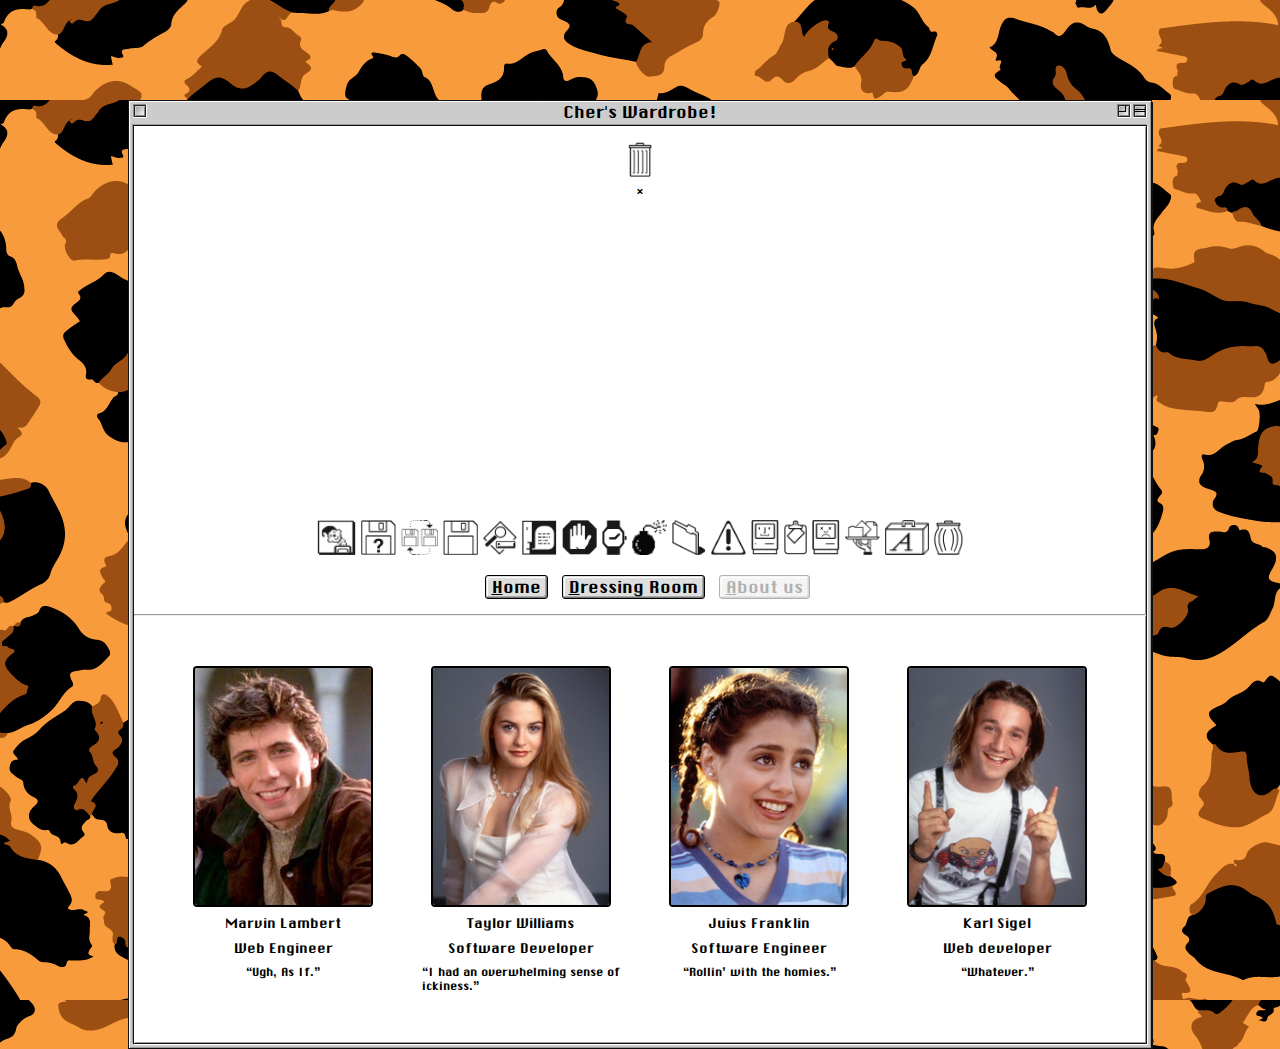
==== about-us/index.html @ 8d47fd14 "Create index.html" ====
<!DOCTYPE html>
<html lang="en">

<head>
	<meta charset="UTF-8" />
	<title>C H E R S  W A R D R O B E</title>
	<link rel="shortcut icon" href="../assets/img/favicon.ico" />
	<link rel="stylesheet" href="../styles/base.css" />
	<link rel="stylesheet" href="../styles/style.css" />
	<link rel="stylesheet" href="./about-us.css" />
</head>

<body>
	<content>
		<!-- Mac '87 Window Layout -->
		<div id="content" class="content">
			<div class="control-box close-box">
				<a class="control-box-inner"></a>
			</div>
			<div class="control-box zoom-box">
				<div class="control-box-inner">
					<div class="zoom-box-inner"></div>
				</div>
			</div>
			<div class="control-box windowshade-box">

				<div class="control-box-inner">
					<div class="windowshade-box-inner"></div>
				</div>
			</div>

                <!-- Header -->
				<h1 class="title">Cher's Wardrobe!</h1>
				<div class="inner">
					<div class="icon">
						
						
					<!-- Easter Egg Trashcan -->
					<a href="#popup1"><img class="button" src="../assets/icons/trashIcon.png" alt="trash icon" /></a>
				<div id="popup1" class="overlay">
					<div class="popup">
						<a class="close" href="#">&times;</a>
						<div class="video-window">
							<iframe width="560" height="315" src="https://www.youtube.com/embed/XNDubWJU0aU?" title="YouTube video player" frameborder="0" allow="accelerometer; autoplay; clipboard-write; encrypted-media; gyroscope; picture-in-picture" allowfullscreen></iframe>
						</div>
					</div>
				</div>
						<img src="../assets/icons/jackInTheBoxIcon.png" alt="jack-in-the-box icon"/>
						<img src="../assets/icons/missingFileIcon.png" alt="missing file icon"/>
						<img src="../assets/icons/refreshIcon.png" alt="refresh icon"/>
						<img src="../assets/icons/saveIcon.png" alt="save icon"/>
						<img src="../assets/icons/searchIcon.png" alt="search icon"/>
						<img src="../assets/icons/speechBubbleIcon.png" alt="speech bubble icon"/>
						<img src="../assets/icons/stopIcon.png" alt="stop icon"/>
						<img src="../assets/icons/watchIcon.png" alt="watch icon"/>
						<img src="../assets/img/bomb.png" alt="bomb icon"/>
						<img src="../assets/icons/3dFolderIcon.png" alt="folder icon"/>
						<img src="../assets/icons/alertIcon.png" alt="alert icon"/>
						<img src="../assets/icons/aliveIcon.png" alt="happy mac icon"/>
						<img src="../assets/icons/clipboardIcon.png" alt="clipboard icon"/>
						<img src="../assets/icons/deadIcon.png" alt="dead mac icon"/>
						<img src="../assets/icons/filePlatterIcon.png" alt="files on platter icon"/>
						<img src="../assets/icons/fontIcon.png" alt="font icon"/>
						<img src="../assets/icons/fullTrashIcon.png" alt="full trash icon"/>
					</div>

					<!-- Navigation -->
					<nav id="nav" class="nav">
						<button class="command_button">
							<a href="../index.html"><u>H</u>ome</a>
						</button>
						<button class="dressing-room-nav">
							<a href="../results/index.html"><u>D</u>ressing Room</a>
						</button>
						<button class="command_button">
							<a href="./index.html"><u>A</u>bout us</a>
						</button>
					</nav>
					<hr />
                    <!-- Content -->
                    <section class="bios">
                        <section>
							<img src="../assets/biopics/elton1_szd.png" alt="photo of Elton" />
							<p>Marvin Lambert</p>
							<p>Web Engineer</p>
							<p>“Ugh, As If.”</p>
                        </section>
                        <section>
							<img src="../assets/biopics/Cher_szd.png" alt="photo of Cher" />
							<p>Taylor Williams</p>
							<p>Software Developer</p>
							<p>“I had an overwhelming sense of ickiness.”</p>
						</section>
						<section>
							<img src="../assets/biopics/Tai_szd.png" alt="photo of Tai" />
							<p>Juius Franklin</p>
							<p>Software Engineer</p>
							<p>“Rollin’ with the homies.”</p>
						</section>
						<section>
							<img src="../assets/biopics/Travis1.png" alt="photo of Travis" />
							<p>Karl Sigel</p>
							<p>Web developer</p>
							<p>“Whatever.”</p>
						</section>
                    </section>
		</content>
	</body>
</html>
---- styles/base.css ----
/* See /retroCSSFramework for credit and attributions  */

/* apply a natural box layout model to all elements */
*,
*:before,
*:after {
    -moz-box-sizing: border-box;
    -webkit-box-sizing: border-box;
    box-sizing: border-box;
}

@font-face {
    font-family: 'ChicagoFLF';
    src: url('../fonts/ChicagoFLF.ttf') format('truetype'); /* Safari, Android, iOS */
}

:root {
    --button-box-shadow:
	inset -1px -1px 0px 0px #777,
	inset -2px -2px 0px 0px #aaa,
	inset 1px 1px 0px 0px #ddd,
	inset 2px 2px 0px 0px #fff;
    --button-hover-bezel:
	0 0 0 1px #aaa,
	0 0 0 2px #ddd,
	0 0 0 3px #000;
}

html,
body {
    -moz-user-select: none;
    -webkit-user-select: none;
    background-image: url("../assets/background.jpg");
    background-repeat: repeat;
    margin: 0;
    height: 100%;
    font-family: 'ChicagoFLF', 'Times New Roman', 'Georgia', serif;
    font-weight: normal;
}

button {
    font-family: inherit;
    font-size: inherit;
    color: inherit;
}
a {
    color: #000;
}
:focus {outline:none;}
::-moz-focus-inner {border:0;}

/* Window layout */
.content {
    position: relative;
    z-index: 2;
    font-weight: normal;
    width: 80%;
    margin: 100px auto auto;
    border: 1px solid #111;
    background: #ccc;
    box-shadow:
	1px 2px #111,
	inset 1px 1px 0px 0px #fff,
	inset -1px -1px 0px 0px #999;
    overflow-x: auto;
}
.content .inner {
    margin: 2px 4px 4px 4px;
    border: 1px solid #111;
    background-color: #fff;
    box-shadow:
	-1px -1px 0px 0px #999,
	1px 1px 0px 0px #fff,
	inset 1px 1px 0px 0px #fff,
	inset -1px -1px 0px 0px #999;
}
.title {
    width: 100%;
    text-align: center;
    font-size: inherit;
    font-weight: inherit;
    padding: 1px 0;
    background-size: 3px 2px;
    margin: 0 0 0 0;
}
.content .icon {
    text-align: center;
    margin: 1em 0;
}
.content ul {
    list-style-type: none;
    margin: 2px 0 1.5em 0;
    padding: 0 0 0 2em;
    font-size: 12px;
}
.footer {
    width: 400px;
    text-align: center;
    margin: 2em auto 0;
    font-size: 12px;
}
.control-box {
    position: absolute;
    top: 3px;
    padding: 1px;
    background-color: #222;
    box-shadow:
	inset -1px -1px 0px 0px #fff,
	inset 1px 1px 0px 0px #888;
}
.close-box.control-box {
    left: 4px;
}
.control-box-inner {
    display: block;        
    height: 12px;
    width: 12px;
    background-image:
	linear-gradient(to bottom right, #999, #aaa, #bbb, #ccc, #ddd, #eee, #fff);
    border: 1px solid #222;
    box-shadow:
	inset 1px 1px 0px 0px #ccc,
	inset -1px -1px 0px 0px #888;
    text-indent: -99999em;
}
.control-box-inner:active {
    box-shadow: none;
}
.zoom-box.control-box {
    right: 20px;
}
.zoom-box-inner {
    height: 6px;
    width: 7px;
    border-bottom: 1px solid #000;
    border-right: 1px solid #000;
}
.windowshade-box.control-box {
    right: 4px;
}
.windowshade-box-inner {
    margin-top: 3px;
    height: 3px;
    border-top: 1px solid #000;
    border-bottom: 1px solid #000;
}
.content .command_button {
    background-color: #dedede;
    display: inline-block;
    margin-bottom: 7px;
    margin-left: 14px;
    border-radius: 3px;
    border: 1px solid #000;
    box-shadow: var(--button-box-shadow);
}
.content .command_button:hover {
    box-shadow:
	var(--button-box-shadow),
        var(--button-hover-bezel);
}
.content .command_button:active {
    color: #fff;
    background-color: #666;
    box-shadow:
	var(--button-hover-bezel),
	inset -1px -1px 0px 0px #888,
	inset -2px -2px 0px 0px #777,
	inset 1px 1px 0px 0px #444,
	inset 2px 2px 0px 0px #555;
}
/* Hide only visually, but have it available for screenreaders & for SEO purposes. See h5bp.com/v */
.visuallyhidden {
    border: 0;
    clip: rect(0 0 0 0);
    height: 1px;
    margin: -1px;
    overflow: hidden;
    padding: 0;
    position: absolute;
    width: 1px;
}

.clearfix:before,
.clearfix:after {
    content: " ";
    display: table;
}

.clearfix:after {
    clear: both;
}
---- styles/style.css ----
* {
	box-sizing: border-box;
}

@font-face {
	font-family: "ChicagoFLF";
	src: url("../fonts/ChicagoFLF.ttf") format("truetype"); /* Safari, Android, iOS */
}

@font-face {
	font-family: "FindersKeepers";
	src: url("../fonts/FindersKeepers.ttf") format("truetype"); /* Safari, Android, iOS */
}

/* Header */

nav {
	display: flex;
	justify-content: center;
	align-items: center;
}

nav :link,
:active,
:visited {
	text-decoration: none;
}

.subtitle {
	display: flex;
	justify-content: center;
	align-items: center;
	text-align: center;
	font-size: 1.3em;
	margin: 15px;
}

.instructions {
	text-align: center;
	font-family: 'FindersKeepers', 'Geneva', sans-serif;
	font-size: 1.7em;
	padding: 10px;
    margin-bottom:10px;
}

/* Clothing Form */

form {
	display: flex;
	justify-content: center;
	align-items: center;
	font-size: 1.25em;
}

ul {
	display: flex;
	flex-wrap: wrap;
	justify-content: center;
	align-items: center;
}

ul img {
	height: 20em;
	margin: 10px;
	cursor: pointer;
}

input:checked + img {
	border: inset 4px #a29fe5;
	border-radius: 5px;
}

a:link {
	text-decoration: none;
}

/* Submit Button */

.choices-submit-button {
	background-color: #dedede;
	display: inline-block;
	margin: 30px;
	border-radius: 3px;
	border: 1px solid #000;
	box-shadow: var(--button-box-shadow);
}

.choices-submit-button:link {
	text-decoration: none;
}

.choices-submit-button:hover {
	box-shadow: var(--button-box-shadow), var(--button-hover-bezel);
}

.choices-submit-button:active {
	color: #fff;
	background-color: #666;
	box-shadow: var(--button-hover-bezel), inset -1px -1px 0px 0px #888,
		inset -2px -2px 0px 0px #777, inset 1px 1px 0px 0px #444,
		inset 2px 2px 0px 0px #555;
}

.submit-button-container {
	display: flex;
	align-items: center;
	justify-content: center;
}

/* Dressing Room Button */

.content .dressing-room-nav {
	background-color: #dedede;
	display: inline-block;
	margin-bottom: 7px;
	margin-left: 14px;
	border-radius: 3px;
	border: 1px solid #000;
	box-shadow: var(--button-box-shadow);
}

.content .dressing-room-nav:hover {
	box-shadow: var(--button-box-shadow), var(--button-hover-bezel);
}

.content .dressing-room-nav:active {
	color: #fff;
	background-color: #666;
	box-shadow: var(--button-hover-bezel), inset -1px -1px 0px 0px #888,
		inset -2px -2px 0px 0px #777, inset 1px 1px 0px 0px #444,
		inset 2px 2px 0px 0px #555;
}

.content .dressing-room-nav-disabled:hover {
	box-shadow: var(--button-box-shadow), var(--button-hover-bezel);
}

.content .dressing-room-nav-disabled {
	/* cursor: not-allowed; */
	opacity: 0.3;
	color: #000;
	background-color: #dedede;
	margin-bottom: 7px;
	margin-left: 14px;
	border-radius: 3px;
	border: 1px solid #000;
	box-shadow: var(--button-box-shadow);
}
---- about-us/about-us.css ----
.icon img {
    height: 35px;
}

.nav button:nth-child(3) {
    opacity: 0.3;
    cursor: not-allowed;
}

/* .bios * {
    border: solid pink 1px;
} */

.bios {
    display: grid;
    grid-template-columns: 1fr 1fr 1fr 1fr;
    height: 100%;
    margin: 30px;
    overflow-x: auto;
}

section img {
    width: 180px;
    border: black 2px solid;
    border-radius: 4px;
}

.bios section {
    display: flex;
    flex-direction: column;
    align-items: center;
    padding: 20px;
}

.bios section p {
    font-size: .8rem;
    padding: 0;
    margin: 0;
    margin-top: 8px;
}

.bios section p:nth-child(4) {
    font-size: .7rem;
    text-align: left;
}
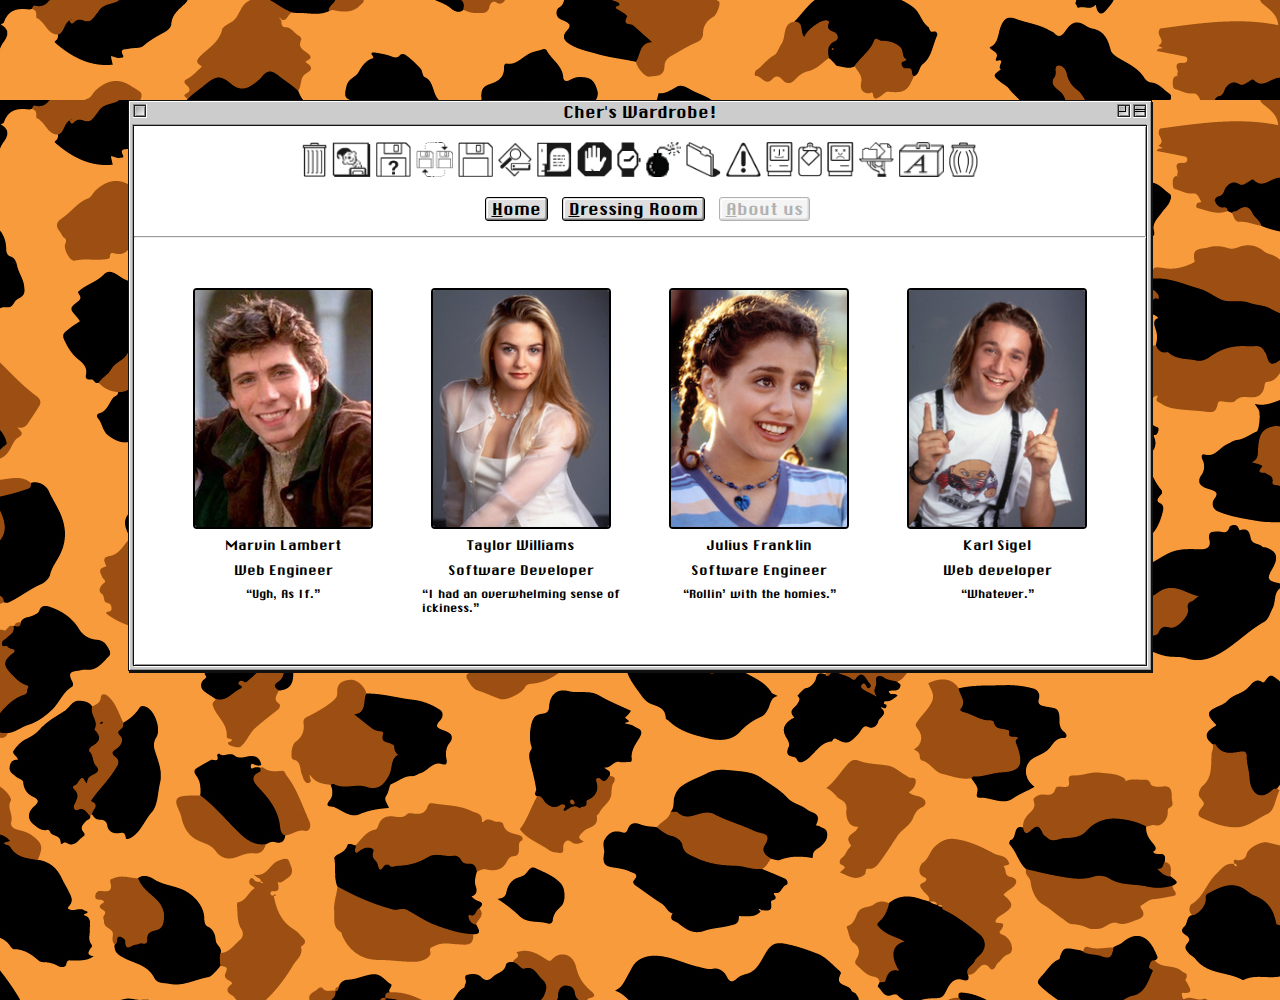
==== commit 6a305f5b: "fixed Julius name in about us" ====
--- a/about-us/index.html
+++ b/about-us/index.html
@@ -29,12 +29,11 @@
 				</div>
 			</div>
 
-                <!-- Header -->
-				<h1 class="title">Cher's Wardrobe!</h1>
-				<div class="inner">
-					<div class="icon">
-						
-						
+			<!-- Header -->
+			<h1 class="title">Cher's Wardrobe!</h1>
+			<div class="inner">
+				<div class="icon">
+
 					<!-- Easter Egg Trashcan -->
 					<a href="#popup1"><img class="button" src="../assets/icons/trashIcon.png" alt="trash icon" /></a>
 				<div id="popup1" class="overlay">
@@ -93,7 +92,7 @@
 						</section>
 						<section>
 							<img src="../assets/biopics/Tai_szd.png" alt="photo of Tai" />
-							<p>Juius Franklin</p>
+							<p>Julius Franklin</p>
 							<p>Software Engineer</p>
 							<p>“Rollin’ with the homies.”</p>
 						</section>
--- a/about-us/about-us.css
+++ b/about-us/about-us.css
@@ -44,3 +44,79 @@
     text-align: left;
 }
 
+
+.box {
+    width: 40%;
+    margin: 0 auto;
+    background: rgba(255,255,255,1);
+    padding: 35px;
+    border: 2px solid #fff;
+    border-radius: 20px/50px;
+    background-clip: padding-box;
+    text-align: center;
+  }
+  
+  .button {
+    text-decoration: none;
+    cursor: pointer;
+
+  }
+
+  .button:hover {
+    background:rgba(255,133,161,.8);
+    border:inset pink 1px;
+  }
+  
+  .overlay {
+    position: fixed;
+    top: 0;
+    bottom: 0;
+    left: 0;
+    right: 0;
+    background: rgba(0, 0, 0, .7);
+    visibility: hidden;
+    opacity: 0;
+  }
+
+  .overlay:target {
+    visibility: visible;
+    opacity: 1;
+    z-index:1;
+  }
+  
+  .popup {
+    margin: 70px auto;
+    padding: 30px;
+    background: #fff;
+    border-radius: 5px;
+    width: 50%;
+    position: relative;
+
+  }
+
+  .popup .close {
+    position: absolute;
+    top: 20px;
+    right: 30px;
+    transition: all 200ms;
+    font-size: 30px;
+    font-weight: bold;
+    text-decoration: none;
+    color: hotpink;
+  }
+  .popup .close:hover {
+    color: #06D85F;
+  }
+  .popup .content {
+    max-height: 20%;
+    overflow: auto;
+  }
+  
+  @media screen and (max-width: 700px){
+    .box{
+      width: 70%;
+    }
+    .popup{
+      width: 70%;
+    }
+  }
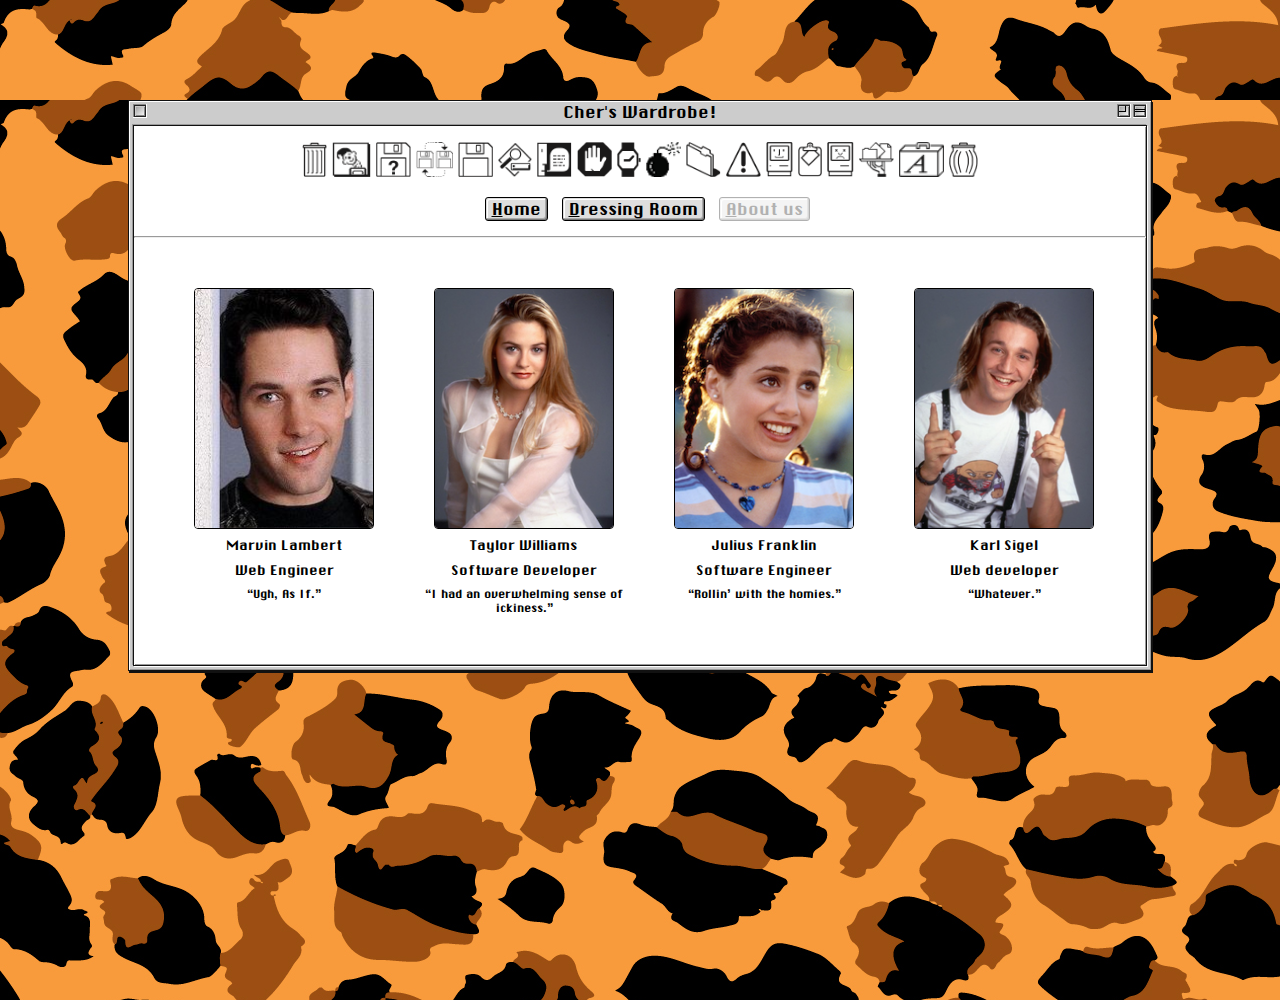
==== commit 2f2b8a0b: "cleaned code, changed marvins bio pic, added hover styling to some buttons" ====
--- a/about-us/index.html
+++ b/about-us/index.html
@@ -44,65 +44,69 @@
 						</div>
 					</div>
 				</div>
-						<img src="../assets/icons/jackInTheBoxIcon.png" alt="jack-in-the-box icon"/>
-						<img src="../assets/icons/missingFileIcon.png" alt="missing file icon"/>
-						<img src="../assets/icons/refreshIcon.png" alt="refresh icon"/>
-						<img src="../assets/icons/saveIcon.png" alt="save icon"/>
-						<img src="../assets/icons/searchIcon.png" alt="search icon"/>
-						<img src="../assets/icons/speechBubbleIcon.png" alt="speech bubble icon"/>
-						<img src="../assets/icons/stopIcon.png" alt="stop icon"/>
-						<img src="../assets/icons/watchIcon.png" alt="watch icon"/>
-						<img src="../assets/img/bomb.png" alt="bomb icon"/>
-						<img src="../assets/icons/3dFolderIcon.png" alt="folder icon"/>
-						<img src="../assets/icons/alertIcon.png" alt="alert icon"/>
-						<img src="../assets/icons/aliveIcon.png" alt="happy mac icon"/>
-						<img src="../assets/icons/clipboardIcon.png" alt="clipboard icon"/>
-						<img src="../assets/icons/deadIcon.png" alt="dead mac icon"/>
-						<img src="../assets/icons/filePlatterIcon.png" alt="files on platter icon"/>
-						<img src="../assets/icons/fontIcon.png" alt="font icon"/>
-						<img src="../assets/icons/fullTrashIcon.png" alt="full trash icon"/>
-					</div>
+				
+					<!-- Back to icons -->
+					<img src="../assets/icons/jackInTheBoxIcon.png" alt="jack-in-the-box icon" />
+					<img src="../assets/icons/missingFileIcon.png" alt="missing file icon" />
+					<img src="../assets/icons/refreshIcon.png" alt="refresh icon" />
+					<img src="../assets/icons/saveIcon.png" alt="save icon" />
+					<img src="../assets/icons/searchIcon.png" alt="search icon" />
+					<img src="../assets/icons/speechBubbleIcon.png" alt="speech bubble icon" />
+					<img src="../assets/icons/stopIcon.png" alt="stop icon" />
+					<img src="../assets/icons/watchIcon.png" alt="watch icon" />
+					<img src="../assets/img/bomb.png" alt="bomb icon" />
+					<img src="../assets/icons/3dFolderIcon.png" alt="folder icon" />
+					<img src="../assets/icons/alertIcon.png" alt="alert icon" />
+					<img src="../assets/icons/aliveIcon.png" alt="happy mac icon" />
+					<img src="../assets/icons/clipboardIcon.png" alt="clipboard icon" />
+					<img src="../assets/icons/deadIcon.png" alt="dead mac icon" />
+					<img src="../assets/icons/filePlatterIcon.png" alt="files on platter icon" />
+					<img src="../assets/icons/fontIcon.png" alt="font icon" />
+					<img src="../assets/icons/fullTrashIcon.png" alt="full trash icon" />
+				</div>
 
-					<!-- Navigation -->
-					<nav id="nav" class="nav">
-						<button class="command_button">
-							<a href="../index.html"><u>H</u>ome</a>
-						</button>
-						<button class="dressing-room-nav">
-							<a href="../results/index.html"><u>D</u>ressing Room</a>
-						</button>
-						<button class="command_button">
-							<a href="./index.html"><u>A</u>bout us</a>
-						</button>
-					</nav>
-					<hr />
-                    <!-- Content -->
-                    <section class="bios">
-                        <section>
-							<img src="../assets/biopics/elton1_szd.png" alt="photo of Elton" />
-							<p>Marvin Lambert</p>
-							<p>Web Engineer</p>
-							<p>“Ugh, As If.”</p>
-                        </section>
-                        <section>
-							<img src="../assets/biopics/Cher_szd.png" alt="photo of Cher" />
-							<p>Taylor Williams</p>
-							<p>Software Developer</p>
-							<p>“I had an overwhelming sense of ickiness.”</p>
-						</section>
-						<section>
-							<img src="../assets/biopics/Tai_szd.png" alt="photo of Tai" />
-							<p>Julius Franklin</p>
-							<p>Software Engineer</p>
-							<p>“Rollin’ with the homies.”</p>
-						</section>
-						<section>
-							<img src="../assets/biopics/Travis1.png" alt="photo of Travis" />
-							<p>Karl Sigel</p>
-							<p>Web developer</p>
-							<p>“Whatever.”</p>
-						</section>
-                    </section>
-		</content>
+				<!-- Navigation -->
+				<nav id="nav" class="nav">
+					<button class="command_button">
+						<a href="../index.html"><u>H</u>ome</a>
+					</button>
+					<button class="command_button">
+						<a href="../results/index.html"><u>D</u>ressing Room</a>
+					</button>
+					<button class="dressing-room-nav-disabled">
+						<u>A</u>bout us
+					</button>
+				</nav>
+				<hr />
+				<!-- Content -->
+				<section class="bios">
+					<section>
+						<img src="../assets/biopics/paul3.jpeg" alt="photo of Elton" />
+						<p>Marvin Lambert</p>
+						<p>Web Engineer</p>
+						<p>“Ugh, As If.”</p>
+					</section>
+					<section>
+						<img src="../assets/biopics/Cher_szd.png" alt="photo of Cher" />
+						<p>Taylor Williams</p>
+						<p>Software Developer</p>
+						<p>“I had an overwhelming sense of ickiness.”</p>
+					</section>
+					<section>
+						<img src="../assets/biopics/Tai_szd.png" alt="photo of Tai" />
+						<p>Julius Franklin</p>
+						<p>Software Engineer</p>
+						<p>“Rollin’ with the homies.”</p>
+					</section>
+					<section>
+						<img src="../assets/biopics/Travis1.png" alt="photo of Travis" />
+						<p>Karl Sigel</p>
+						<p>Web developer</p>
+						<p>“Whatever.”</p>
+					</section>
+				</section>
+	</content>
+	<script type="module" src="./about-us.js"></script>
+</body>
 	</body>
-</html>
+</html>--- a/styles/style.css
+++ b/styles/style.css
@@ -70,6 +70,11 @@
 	border-radius: 5px;
 }
 
+input:hover + img {
+	border: inset 4px #a29fe5;
+	border-radius: 5px;
+}
+
 a:link {
 	text-decoration: none;
 }
@@ -91,6 +96,7 @@
 
 .choices-submit-button:hover {
 	box-shadow: var(--button-box-shadow), var(--button-hover-bezel);
+	cursor: pointer;
 }
 
 .choices-submit-button:active {
@@ -132,11 +138,12 @@
 }
 
 .content .dressing-room-nav-disabled:hover {
+	cursor: not-allowed;
 	box-shadow: var(--button-box-shadow), var(--button-hover-bezel);
 }
 
 .content .dressing-room-nav-disabled {
-	/* cursor: not-allowed; */
+	cursor: not-allowed;
 	opacity: 0.3;
 	color: #000;
 	background-color: #dedede;
--- a/about-us/about-us.css
+++ b/about-us/about-us.css
@@ -1,15 +1,6 @@
 .icon img {
     height: 35px;
 }
-
-.nav button:nth-child(3) {
-    opacity: 0.3;
-    cursor: not-allowed;
-}
-
-/* .bios * {
-    border: solid pink 1px;
-} */
 
 .bios {
     display: grid;
@@ -21,7 +12,7 @@
 
 section img {
     width: 180px;
-    border: black 2px solid;
+    border: black 1px solid;
     border-radius: 4px;
 }
 
@@ -37,13 +28,13 @@
     padding: 0;
     margin: 0;
     margin-top: 8px;
+    width: 200px;
+    text-align: center;
 }
 
 .bios section p:nth-child(4) {
     font-size: .7rem;
-    text-align: left;
 }
-
 
 .box {
     width: 40%;
@@ -59,7 +50,6 @@
   .button {
     text-decoration: none;
     cursor: pointer;
-
   }
 
   .button:hover {
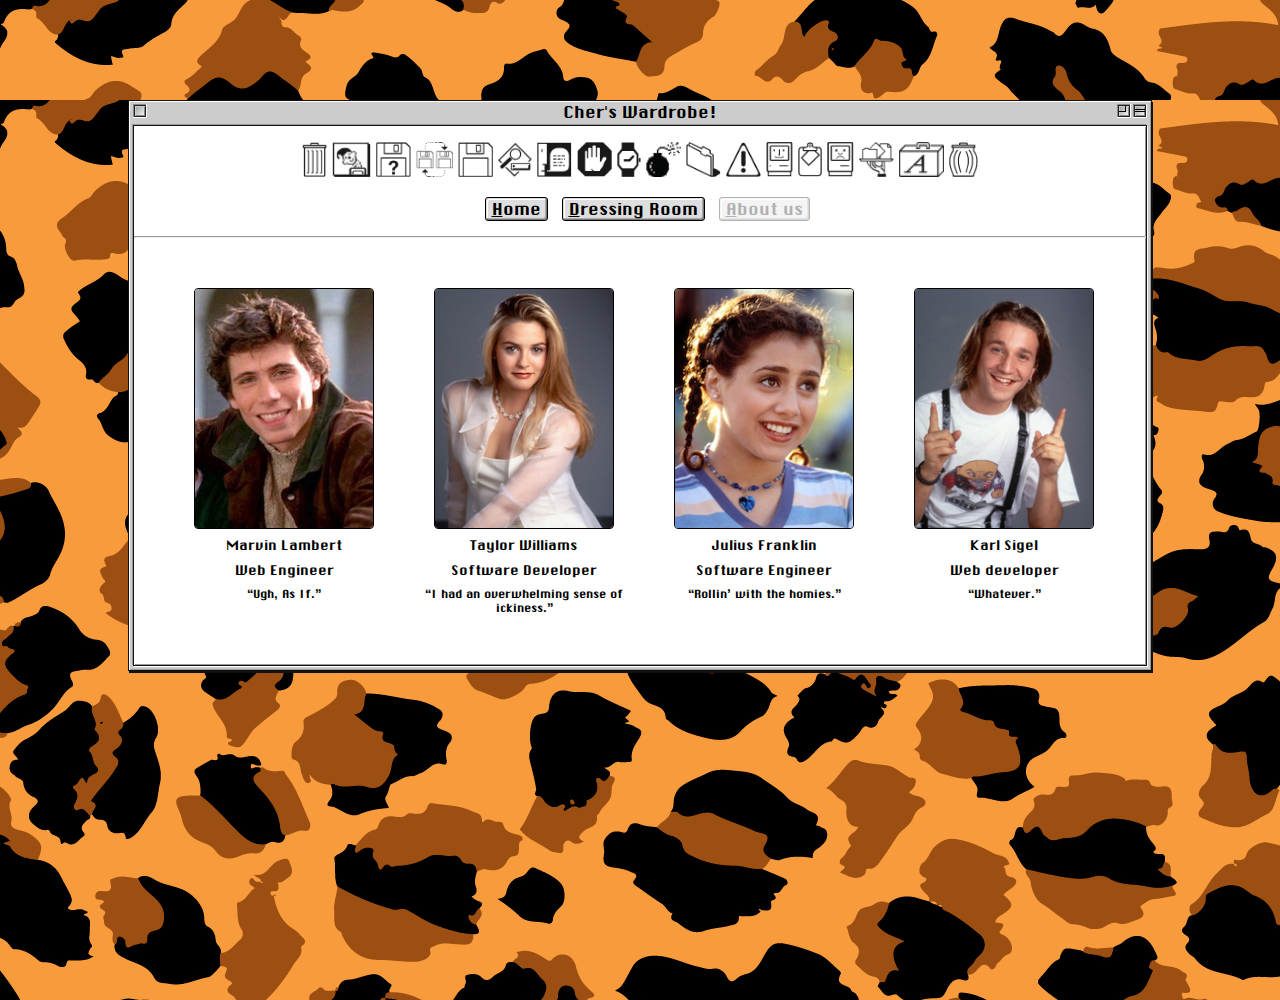
==== commit e9f2ca6a: "tidying up" ====
--- a/about-us/index.html
+++ b/about-us/index.html
@@ -23,7 +23,6 @@
 				</div>
 			</div>
 			<div class="control-box windowshade-box">
-
 				<div class="control-box-inner">
 					<div class="windowshade-box-inner"></div>
 				</div>
@@ -45,7 +44,7 @@
 					</div>
 				</div>
 				
-					<!-- Back to icons -->
+					<!-- Icons -->
 					<img src="../assets/icons/jackInTheBoxIcon.png" alt="jack-in-the-box icon" />
 					<img src="../assets/icons/missingFileIcon.png" alt="missing file icon" />
 					<img src="../assets/icons/refreshIcon.png" alt="refresh icon" />
@@ -81,7 +80,7 @@
 				<!-- Content -->
 				<section class="bios">
 					<section>
-						<img src="../assets/biopics/paul3.jpeg" alt="photo of Elton" />
+						<img src="../assets/biopics/elton1_szd.png" alt="photo of Elton" />
 						<p>Marvin Lambert</p>
 						<p>Web Engineer</p>
 						<p>“Ugh, As If.”</p>
@@ -109,4 +108,4 @@
 	<script type="module" src="./about-us.js"></script>
 </body>
 	</body>
-</html>+</html>
--- a/styles/style.css
+++ b/styles/style.css
@@ -13,7 +13,6 @@
 }
 
 /* Header */
-
 nav {
 	display: flex;
 	justify-content: center;
@@ -44,7 +43,6 @@
 }
 
 /* Clothing Form */
-
 form {
 	display: flex;
 	justify-content: center;
@@ -70,17 +68,11 @@
 	border-radius: 5px;
 }
 
-input:hover + img {
-	border: inset 4px #a29fe5;
-	border-radius: 5px;
-}
-
 a:link {
 	text-decoration: none;
 }
 
 /* Submit Button */
-
 .choices-submit-button {
 	background-color: #dedede;
 	display: inline-block;
@@ -96,7 +88,6 @@
 
 .choices-submit-button:hover {
 	box-shadow: var(--button-box-shadow), var(--button-hover-bezel);
-	cursor: pointer;
 }
 
 .choices-submit-button:active {
@@ -114,7 +105,6 @@
 }
 
 /* Dressing Room Button */
-
 .content .dressing-room-nav {
 	background-color: #dedede;
 	display: inline-block;
